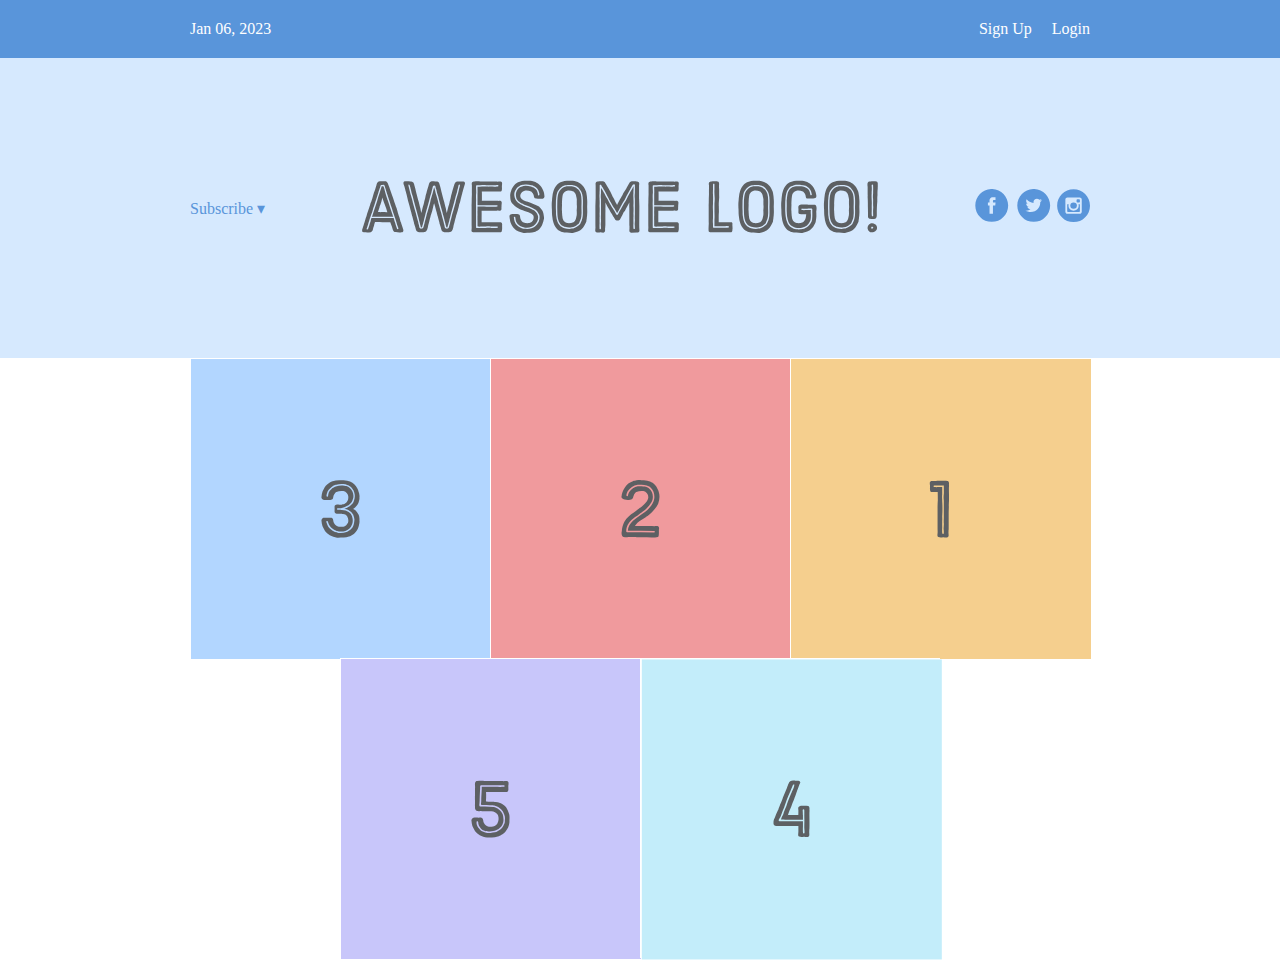
==== index.html @ 70c9db16 "Rename flexbox.html to index.html in order to show up in github pages and delete unnecessary coment " ====
<!DOCTYPE html>
<html lang="en">
    <head>
        <meta charset="UTF-8" />
        <title>Learning flexbox</title>
        <link rel="stylesheet" href="style.css" />
    </head>
    <body>
        <div class="menu-container">
            <div class="menu">
                <div class="date">Jan 06, 2023</div>
                <div class="links">
                    <div class="signup">Sign Up</div>
                    <div class="login">Login</div>
                </div>
            </div>
        </div>

        <div class="header-container">
            <div class="header">
                <div class="subscribe">Subscribe &#9662;</div>
                <div class="logo"><img src="images/awesome-logo.svg" /></div>
                <div class="social"><img src="images/social-icons.svg" /></div>
            </div>
        </div>

        <div class="photo-grid-container">
            <div class="photo-grid">
                <div class="photo-grid-item first-item">
                    <img src="images/one.svg" />
                </div>
                <div class="photo-grid-item">
                    <img src="images/two.svg" />
                </div>
                <div class="photo-grid-item">
                    <img src="images/three.svg" />
                </div>
                <div class="photo-grid-item">
                    <img src="images/four.svg" />
                </div>
                <div class="photo-grid-item last-item">
                    <img src="images/five.svg" />
                </div>
            </div>
        </div>
    </body>
</html>
---- style.css ----
* {
    margin: 0;
    padding: 0;
    box-sizing: border-box;
}

.menu-container {
    color: #fff;
    background-color: #5995da;
    padding: 20px 0;
    display: flex;
    justify-content: center;
}

.menu {
    width: 900px;
    display: flex;
    justify-content: space-between;
}

.links {
    display: flex;
    justify-content: space-between;
}

.login {
    margin-left: 20px;
}

.header-container {
    color: #5995da;
    background-color: #d6e9fe;
    display: flex;
    justify-content: center;
}

.header {
    width: 900px;
    height: 300px;
    display: flex;
    justify-content: space-between;
    align-items: center;
}

.photo-grid-container {
    display: flex;
    justify-content: center;
}

.photo-grid {
    width: 900px;
    display: flex;
    justify-content: center;
    flex-wrap: wrap;
    flex-direction: row-reverse;
    align-items: center;
}

.photo-grid-item {
    border: 1px solid #fff;
    width: 300px;
    height: 300px;
}
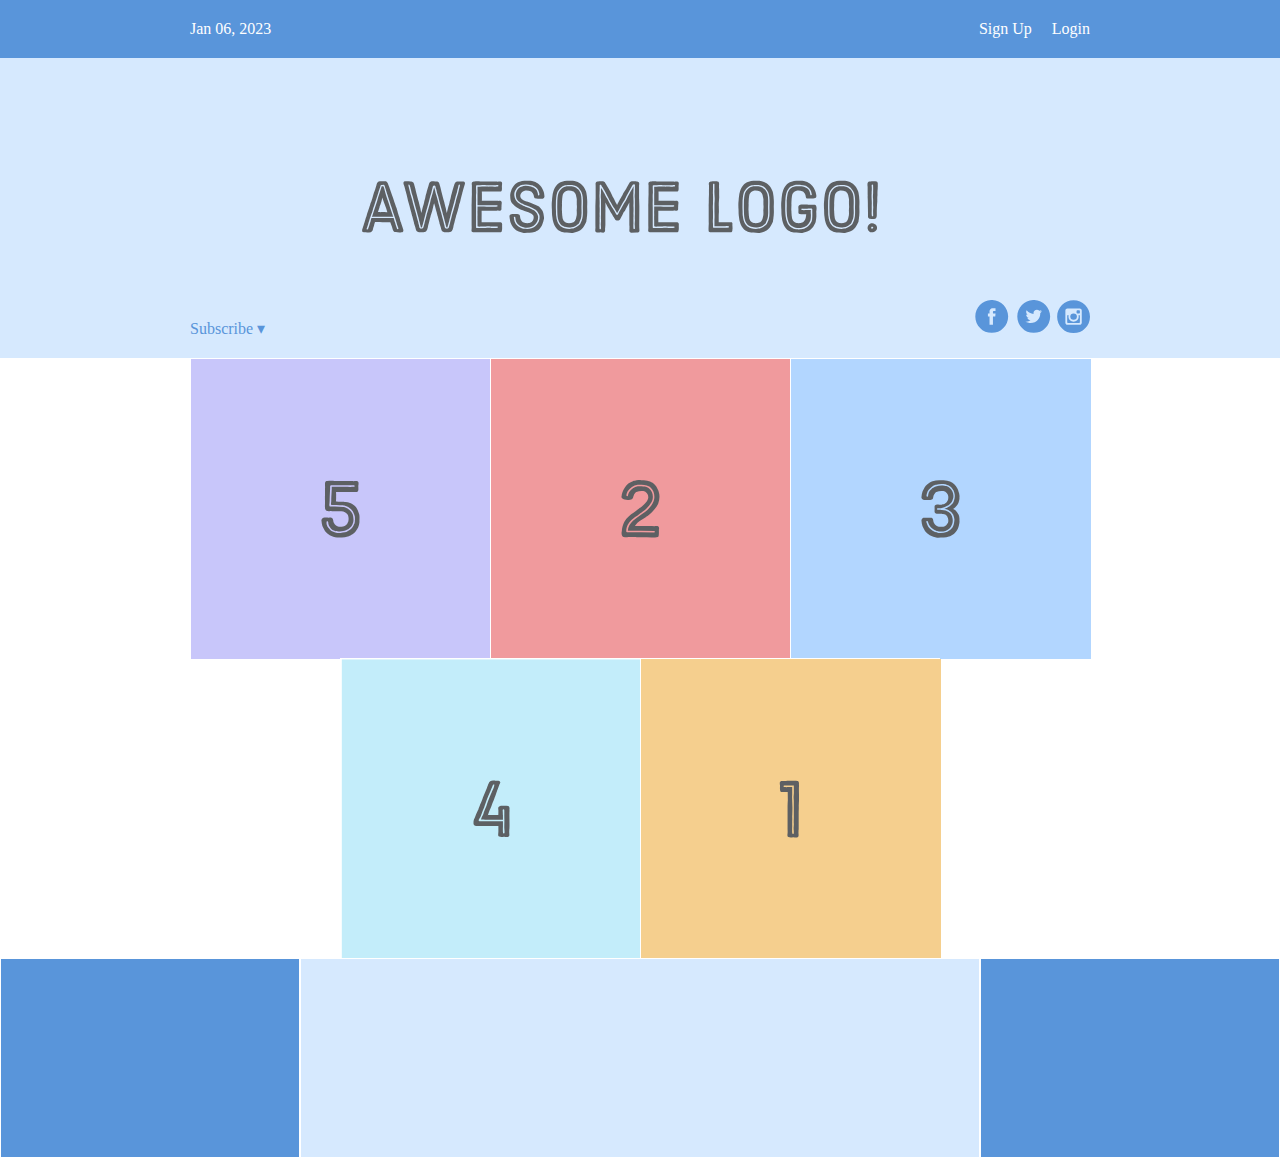
==== commit df123f54: "Create a flexible footer using flex property" ====
--- a/index.html
+++ b/index.html
@@ -43,5 +43,11 @@
                 </div>
             </div>
         </div>
+
+        <div class="footer">
+            <div class="footer-item footer-one"></div>
+            <div class="footer-item footer-two"></div>
+            <div class="footer-item footer-three"></div>
+        </div>
     </body>
 </html>
--- a/style.css
+++ b/style.css
@@ -52,8 +52,7 @@
     display: flex;
     justify-content: center;
     flex-wrap: wrap;
-    flex-direction: row-reverse;
-    align-items: center;
+    flex-direction: row;
 }
 
 .photo-grid-item {
@@ -61,3 +60,36 @@
     width: 300px;
     height: 300px;
 }
+
+.first-item {
+    order: 1;
+}
+
+.last-item {
+    order: -1;
+}
+
+.social,
+.subscribe {
+    align-self: flex-end;
+    margin-bottom: 20px;
+}
+
+.footer {
+    display: flex;
+    justify-content: space-between;
+}
+
+.footer-item {
+    border: 1px solid #fff;
+    background-color: #d6e9fe;
+    height: 200px;
+    flex: 1;
+}
+
+.footer-one,
+.footer-three {
+    background-color: #5995da;
+    flex: initial;
+    width: 300px;
+}
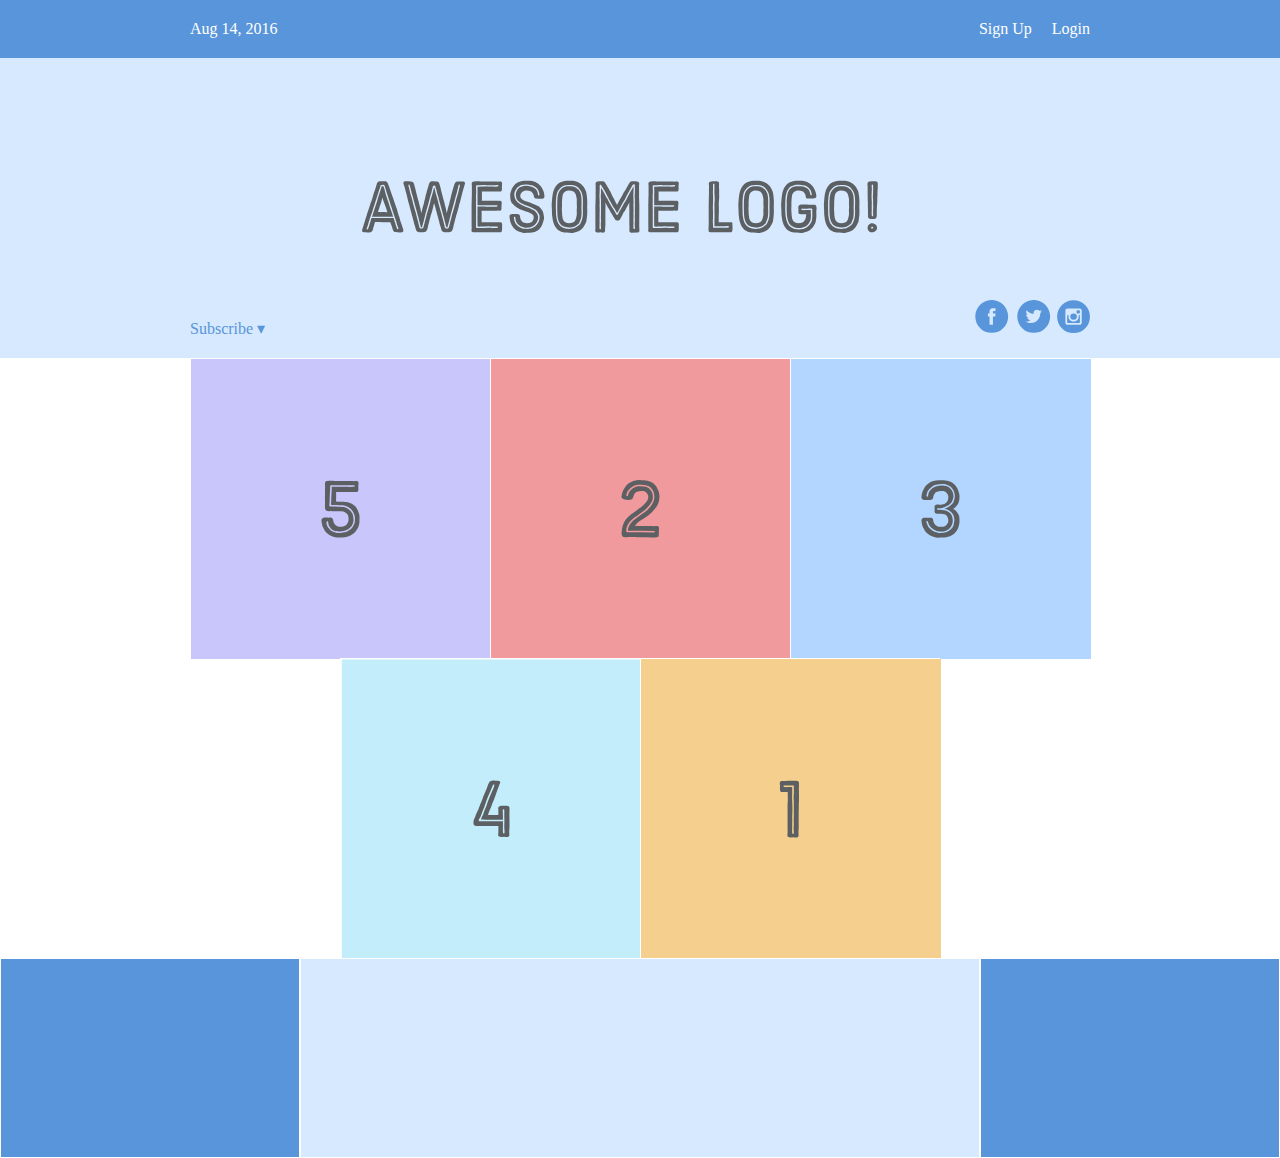
==== commit 3759e5f3: "Use auto-margin to align items inside a flex container" ====
--- a/index.html
+++ b/index.html
@@ -8,11 +8,9 @@
     <body>
         <div class="menu-container">
             <div class="menu">
-                <div class="date">Jan 06, 2023</div>
-                <div class="links">
-                    <div class="signup">Sign Up</div>
-                    <div class="login">Login</div>
-                </div>
+                <div class="date">Aug 14, 2016</div>
+                <div class="signup">Sign Up</div>
+                <div class="login">Login</div>
             </div>
         </div>
 
--- a/style.css
+++ b/style.css
@@ -18,13 +18,12 @@
     justify-content: space-between;
 }
 
-.links {
-    display: flex;
-    justify-content: space-between;
+.login {
+    margin-left: 20px;
 }
 
-.login {
-    margin-left: 20px;
+.signup {
+    margin-left: auto;
 }
 
 .header-container {
